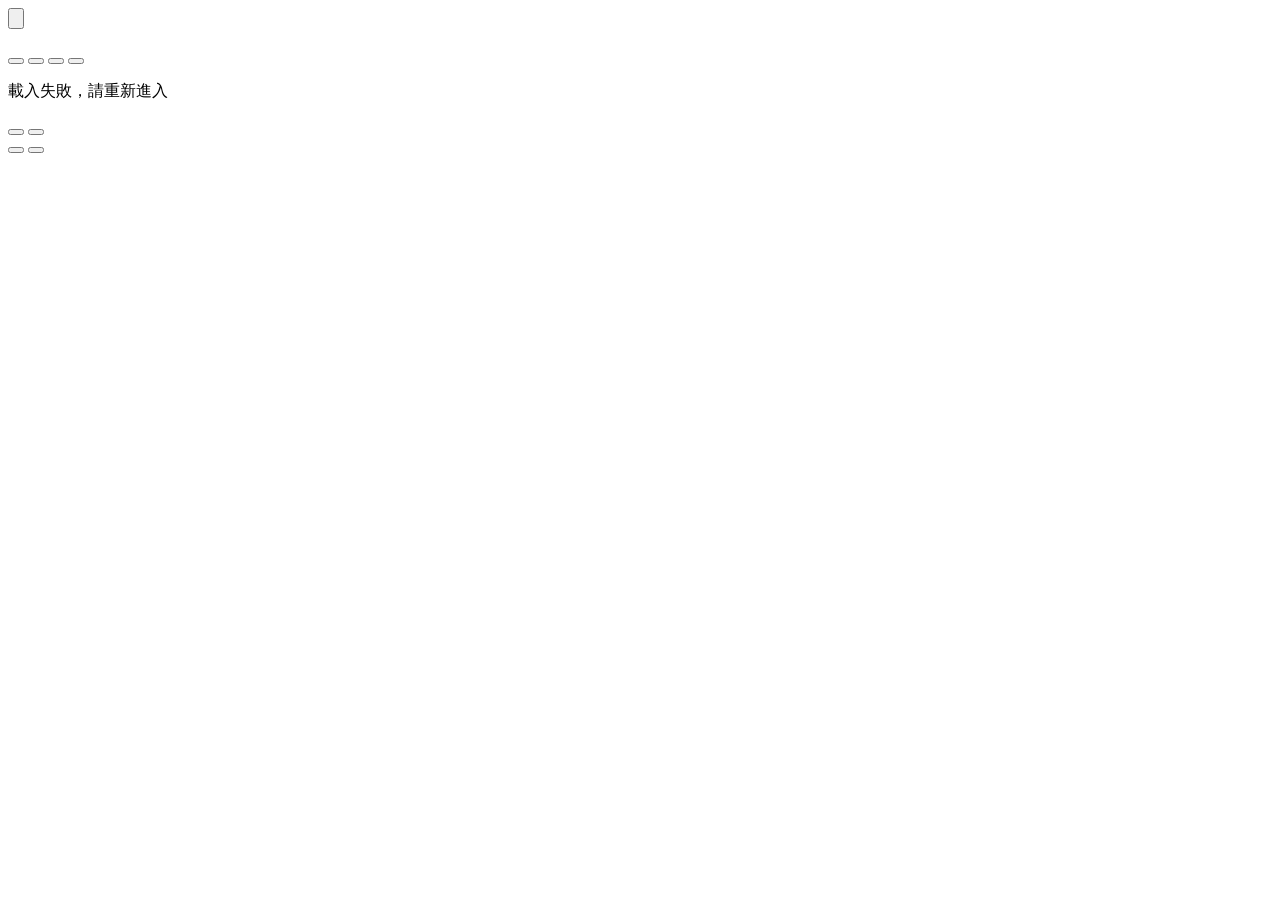
==== article.html @ c6962275 "Add files via upload" ====
<!DOCTYPE html>
<html lang="en">

<head>
    <meta charset="UTF-8">
    <meta name="viewport" content="width=device-width, initial-scale=1.0">

    <link rel="shortcut icon" href="assets/images/logo.ico">
    <link rel="stylesheet" href="css/global.css">
    <link rel="stylesheet" href="css/article.css">

    <script src="js/tool.js"></script>
    <script src="js/article.js"></script>

    <title id="title">Reset Point — 甜蜜偽像</title>
</head>

<body>
    <div id="article" class="content">
        <div class="topTool">
            <div class="leave">
                <a href="#" onclick="window.parent.document.getElementById('contentFrame').src = 'root.html'">
                    <button class="tool">
                        <svg xmlns="http://www.w3.org/2000/svg" fill="none" viewBox="0 0 24 24" stroke-width="1.5"
                            stroke="currentColor" class="size-6 icon">
                            <path stroke-linecap="round" stroke-linejoin="round"
                                d="M9 15 3 9m0 0 6-6M3 9h12a6 6 0 0 1 0 12h-3" />
                        </svg>
                    </button>
                </a>
            </div>
            <img class="projectName" src="assets/images/name.png" alt="">
            <div class="toolGroup">
                <button class="tool" id="resetpjBtn"></button>
                <button class="tool" id="removeBtn"></button>
                <button class="tool" id="musicBtn"></button>
                <button class="tool" id="settingBtn"></button>
            </div>
        </div>
        <div id="articleBody">
            <p id="articleContent" class="lxgw-wenkai hide-scrollbar">載入失敗，請重新進入</p>
        </div>
        <div id="articleBtns">
            <div>
                <button id="select01" class="choose active selected lxgw-wenkai"></button>
                <button id="select02" class="choose active lxgw-wenkai"></button>
            </div>
            <div>
                <button id="select03" class="choose lxgw-wenkai"></button>
                <button id="select04" class="choose lxgw-wenkai"></button>
            </div>
        </div>
    </div>
</body>

</html>
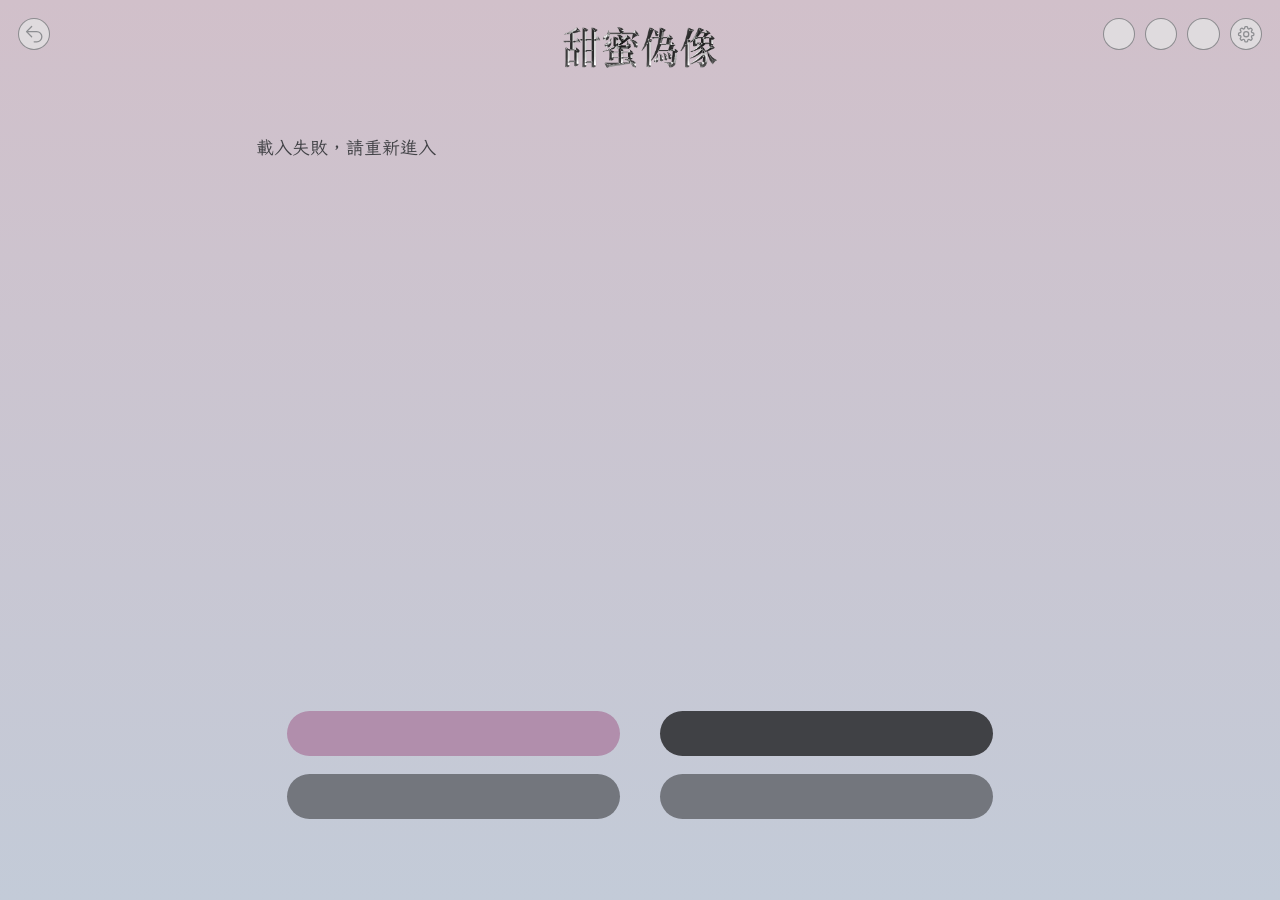
==== commit a05e953e: "Fix: Translate into English 部分內容完成翻譯" ====
--- a/article.html
+++ b/article.html
@@ -12,7 +12,7 @@
     <script src="js/tool.js"></script>
     <script src="js/article.js"></script>
 
-    <title id="title">Reset Point — 甜蜜偽像</title>
+    <title id="title">Reset Point — Sweet Illusion</title>
 </head>
 
 <body>
--- a/css/global.css
+++ b/css/global.css
@@ -0,0 +1,115 @@
+@import url('https://fonts.googleapis.com/css2?family=Jersey+15&family=LXGW+WenKai+TC&family=Noto+Serif+TC:wght@200..900&display=swap');
+
+:root {
+    --BackgroundTop-Color: #D1C0CA;
+    --BackgroundBottom-Color: #C3CBD8;
+    --Primary-Color: #B18EAC;
+    --Unfilled-Color: #66696E;
+    /*5*/
+    --Text-Dark-Color: #404145;
+    --Text-Dark-RGB: rgba(60, 65, 69, 0.5);
+    /*6*/
+    --Text-Light-Color: #EDF6F1;
+    --Text-Light-RGB: rgba(237, 246, 241, 0.5);
+    /*7*/
+    --Text-Secondary-Color: #73767D;
+    /*4*/
+}
+
+.jersey-15 {
+    font-family: "Jersey 15", sans-serif;
+    margin: 0;
+}
+
+.lxgw-wenkai {
+    font-family: "LXGW WenKai TC", cursive;
+    margin: 0;
+}
+
+.noto-serif {
+    font-family: "Noto Serif TC", serif;
+    margin: 0;
+}
+
+/*隱藏滾軸工具*/
+.hide-scrollbar {
+    scrollbar-width: none;
+    -ms-overflow-style: none;
+}
+
+.hide-scrollbar::-webkit-scrollbar {
+    display: none;
+}
+
+button {
+    background: none;
+    border: none;
+    outline: none;
+    white-space: nowrap;
+}
+
+a {
+    outline: none;
+    text-decoration: none;
+}
+
+body {
+    margin: auto;
+    height: 100vh;
+    background: linear-gradient(to bottom, var(--BackgroundTop-Color), var(--BackgroundBottom-Color));
+}
+
+div.content {
+    height: 98vh;
+    display: flex;
+    justify-content: center;
+    align-items: center;
+}
+
+div.topTool {
+    display: flex;
+    justify-content: space-between;
+    height: 14vh;
+}
+
+div.leave {
+    width: 20vw;
+    padding-top: 1vh;
+}
+
+div.toolGroup {
+    width: 20vw;
+    display: flex;
+    justify-content: right;
+    padding-top: 1vh;
+}
+
+a {
+    outline: none;
+}
+
+button.tool {
+    width: 3.6vh;
+    height: 3.6vh;
+    border-radius: 1.8vh;
+    padding: 5px;
+    border: 1px solid var(--Text-Dark-RGB);
+    background: var(--Text-Light-RGB);
+    display: flex;
+    justify-content: center;
+    align-items: center;
+    cursor: pointer;
+    margin-inline: 5px;
+    outline: none;
+}
+
+svg.icon {
+    color: var(--Text-Dark-RGB);
+}
+
+img.projectName {
+    height: 4.6vh;
+    margin-top: 2vh;
+    object-fit: cover;
+    overflow: hidden;
+}
--- a/css/article.css
+++ b/css/article.css
@@ -0,0 +1,62 @@
+#article {
+    display: block;
+    padding-block: 1vh;
+    padding-inline: 1vw;
+}
+
+#articleBody {
+    height: 60vh;
+    width: 60vw;
+    margin-inline: auto;
+}
+
+#articleContent {
+    height: 58.6vh;
+    font-size: 2vh;
+    color: var(--Text-Dark-Color);
+    overflow-y: scroll;
+}
+
+#articleBtns {
+    width: 70vw;
+    height: 17vh;
+    margin: auto;
+    padding-top: 2vh;
+}
+
+#articleBtns div {
+    display: flex;
+    justify-content: center;
+    padding-top: 2vh;
+}
+
+button.choose {
+    height: 5vh;
+    width: 26vw;
+    border-radius: 2.5vh;
+    margin-inline: 1.6vw;
+    font-size: 1.8vh;
+    text-align: left;
+    background: var(--Text-Secondary-Color);
+    color: var(--Text-Dark-Color);
+    padding-inline: 1vw;
+}
+
+button.active {
+    background: var(--Text-Dark-Color);
+    color: var(--Text-Light-Color);
+    cursor: pointer;
+}
+
+button.active:hover {
+    background: var(--Primary-Color);
+}
+
+button.selected {
+    background: var(--Primary-Color);
+    cursor: default;
+}
+
+span.sentence {
+    color: var(--Text-Secondary-Color);
+}
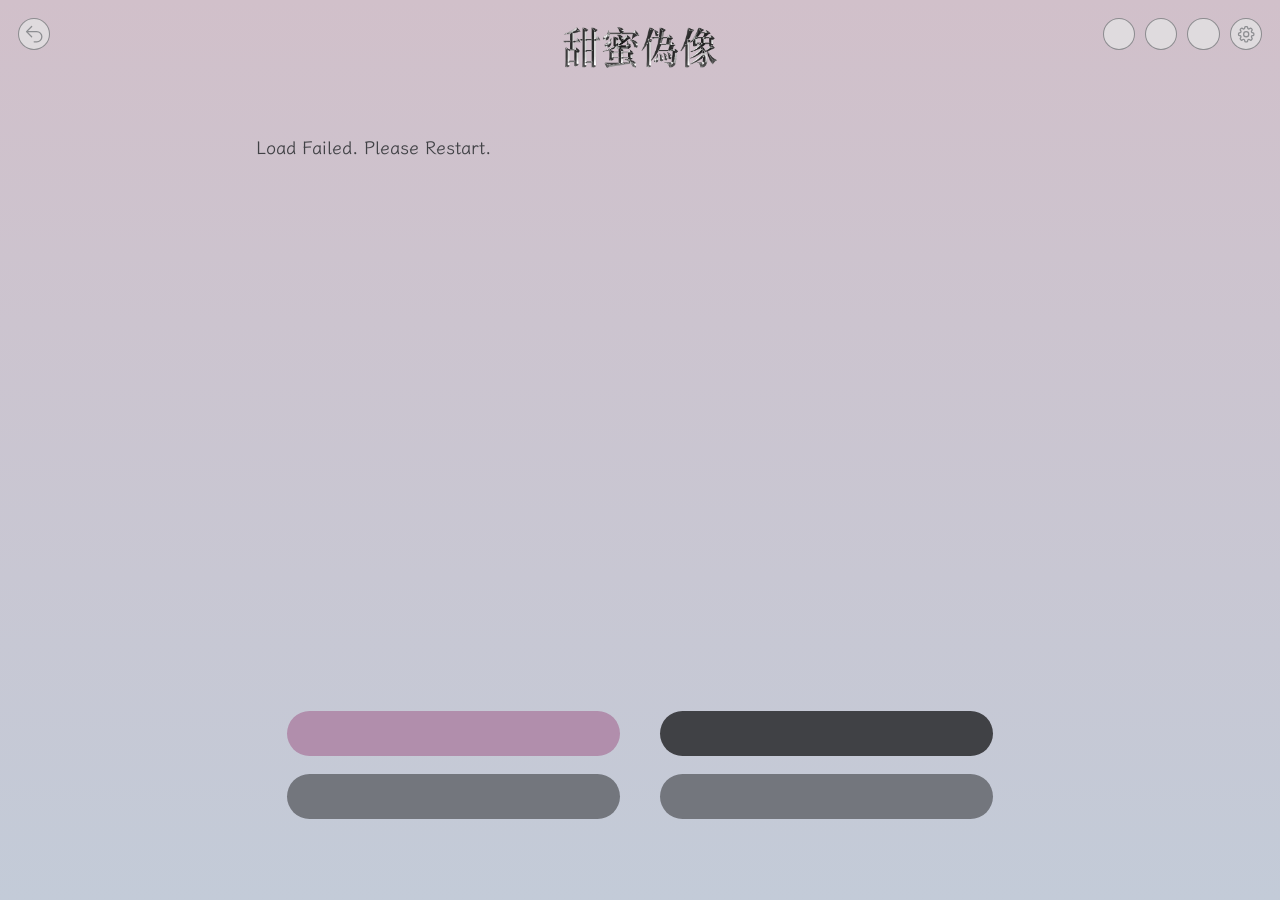
==== commit d890f4d9: "Fix: Translate into English 全數文本翻譯" ====
--- a/article.html
+++ b/article.html
@@ -38,7 +38,7 @@
             </div>
         </div>
         <div id="articleBody">
-            <p id="articleContent" class="lxgw-wenkai hide-scrollbar">載入失敗，請重新進入</p>
+            <p id="articleContent" class="lxgw-wenkai hide-scrollbar">Load Failed. Please Restart.</p>
         </div>
         <div id="articleBtns">
             <div>
